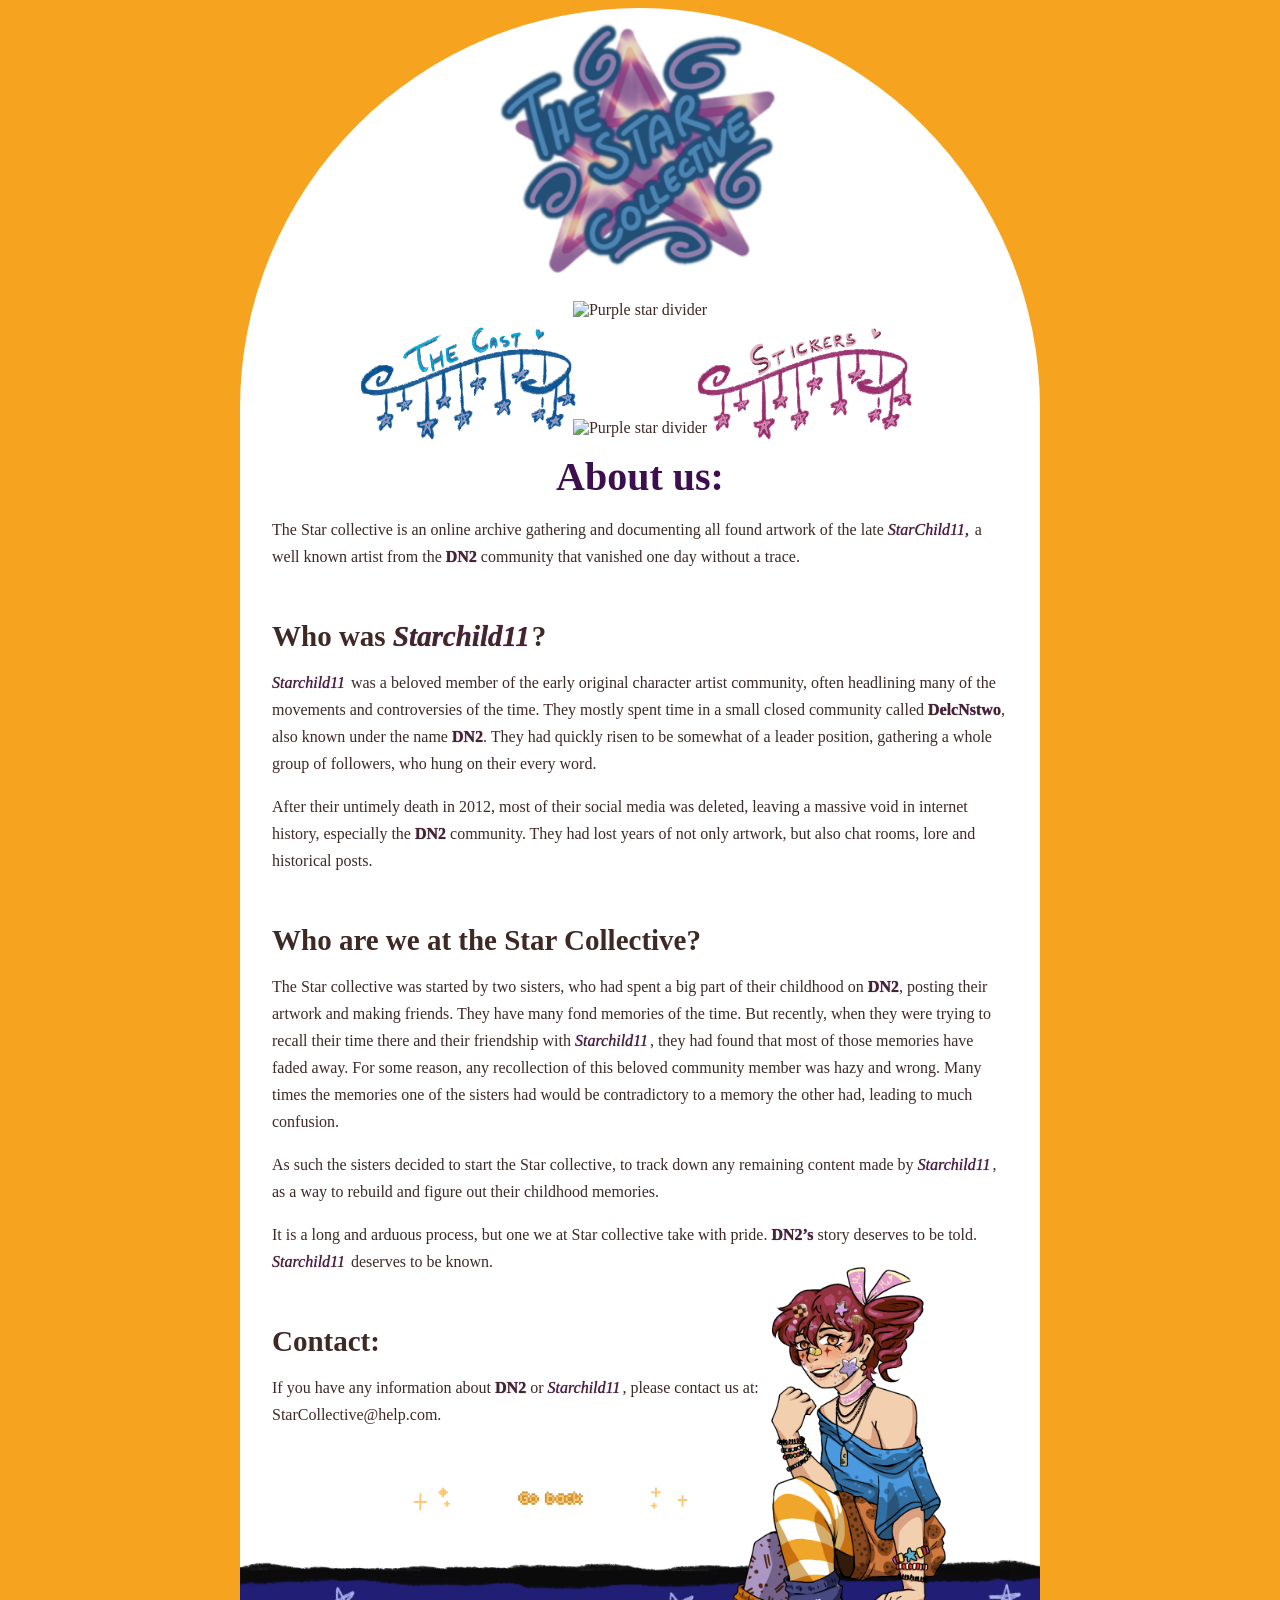
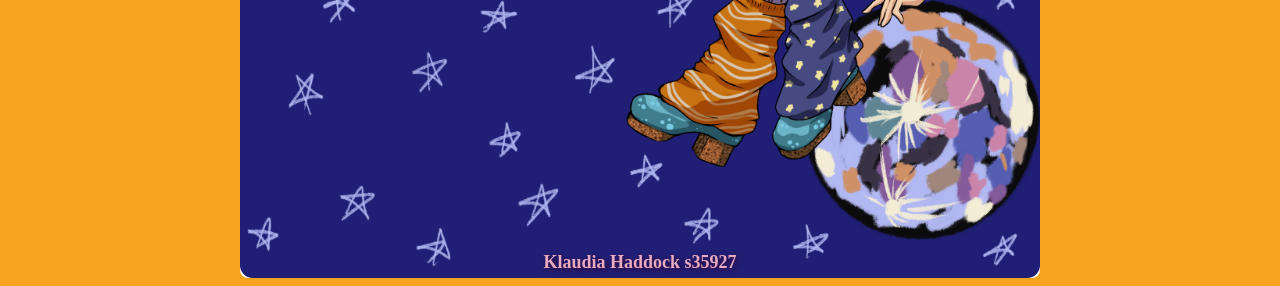
==== aboutus.html @ 187d32be "Fixes" ====
<!DOCTYPE html>
<html lang="en">
    <head>
        <link rel="stylesheet" type="text/css" href="basic.css">
        <link rel="icon" href="Images/logo.ico" type="image/ico" sizes="16x16">
        <meta charset="utf-8">
        <title>About Us</title>
        <style>
            html, body {
             overflow-y: auto;
            }
            main {
                background-color:white;
                border-radius:50vw 50vw 1vw 1vw;
            }
            .solidbg {
                position: absolute;
                top: -8px;
                height: 0vh;
                }
            .bigimage { width: 98%;}
            .cast, .stickers{max-width: 230px;}
            .background {
                position: relative;
                background-image: url("Images/star sitter.png");
                background-position: center bottom;
                background-size: cover;
                background-size: contain;
                background-repeat: no-repeat;
                border-radius: 0 0 1vw 1vw;
                padding-bottom: 22em;
            }
            .QA {text-align: left;}
            button {
                background-image: url(Images/logo.ico);
            }
            b, i{text-shadow: 0.01vh 0.01vh 0.1vh #5d0682;}
            .half{margin-right: 30%;}
            

            
        </style>
    </head>
    <body> <main>
       <a href="index.html"><div class="logo" title="Back to the start."> <img src="Images/logo.ico" alt="Home"></div></a>

         <div class="background">

           <img class=dividers src="https://64.media.tumblr.com/1f85a4c43aac12f2670ce9b62f6daa25/f14cd9c52011842d-e0/s2048x3072/82b22c966bbb07149200977e67fad8eda073cace.pnj" alt="Purple star divider">
            <nav>
                <a href="Thecast.html"><div class="cast" title="The Cast"><img src="Images/TheCast.png" alt="The Cast"></div></a>
                <a href="Stickers.html"><div class="stickers" title="Stickers"><img src="Images/Stickers.png" alt="Stickers"></div></a>
            </nav>
           <img class=dividers src="https://64.media.tumblr.com/1f85a4c43aac12f2670ce9b62f6daa25/f14cd9c52011842d-e0/s2048x3072/82b22c966bbb07149200977e67fad8eda073cace.pnj" alt="Purple star divider">
                <h3 class="title">About us:</h3>
           <div class=QA>
                <p>The Star collective is an online archive gathering and documenting all found artwork of the late <i>StarChild11,</i> a well known artist from the <b>DN2</b> community that vanished one day without a trace.</p>
                <br><h4>Who was <i>Starchild11</i>?</h4>
                <p><i>Starchild11</i> was a beloved member of the early original character artist community, often headlining many of the movements and controversies of the time. They mostly spent time in a small closed community called <b>DelcNstwo</b>, also known under the name <b>DN2</b>. They had quickly risen to be somewhat of a leader position, gathering a whole group of followers, who hung on their every word.</p>
                <p>After their untimely death in 2012, most of their social media was deleted, leaving a massive void in internet history, especially the <b>DN2</b> community. They had lost years of not only artwork, but also chat rooms, lore and historical posts.</p>
                <br><h4>Who are we at the Star Collective?</h4>
                <p>The Star collective was started by two sisters, who had spent a big part of their childhood on <b>DN2</b>, posting their artwork and making friends. They have many fond memories of the time. But recently, when they were trying to recall their time there and their friendship with <i>Starchild11</i>, they had found that most of those memories have faded away. For some reason, any recollection of this beloved community member was hazy and wrong. Many times the memories one of the sisters had would be contradictory to a memory the other had, leading to much confusion.</p>
                <p>As such the sisters decided to start the Star collective, to track down any remaining content made by <i>Starchild11</i>, as a way to rebuild and figure out their childhood memories.</p>
                <p>It is a long and arduous process, but one we at Star collective take with pride. <b>DN2’s</b> story deserves to be told. <i>Starchild11</i> deserves to be known.</p>
                <br><h4>Contact:</h4>
                <p class="half">If you have any information about <b>DN2</b> or <i>Starchild11</i>, please contact us at: StarCollective@help.com.</p>
                <br>
                <br>
           </div>

           <a href="index.html"><div class="goback"  title="Go back to the main page?"><img src="Images/GoBack.gif" alt="Go back"></div></a>
           <footer> 
                <h5>Klaudia Haddock s35927</h5>
           </footer>  
        </div></main>
    </body>
</html>
---- basic.css ----
html {
  background-image: url('../images/Background.jpg');
  background-color: #f6a31f;
  background-size: 100vh;
  overflow-x:hidden;
  scroll-behavior: smooth;
}

html {
  cursor: url('Images/cursor.png'),auto;
  color:#3F2925;
  font-family: Georgia, serif;
}

::selection {
  color: #8bcbda;
  background: #3c0445;
}

main, .solidbg {
  margin:0 auto 0 auto;
  width: 82.23vw;
  max-width:800px;
  position:relative;
  animation-name: wipe;
  animation-duration: 1.5s;
  animation-fill-mode: forwards;
}

main { 
  text-align:center;
  position:relative;
  z-index:2;
  padding-bottom:0vw;
}


nav{
  position: relative;
  display: flex;
  justify-content: space-evenly;
  flex-wrap: nowrap;
  padding-right: 20px;
  max-height: 100px;
}

nav img:hover{ 
  width: 20vw;
  max-width: 400px;
}

.title {color: #3e0f4e;}

main h1, main h2, main h3, main h4, main h5, main p {
  padding:0 2.5vw;
}

.solidbg {
  background-color:white;
  top:-11px;
  left:0;
  right:0;
  position: fixed;
  height:110%;
  z-index:1;
}

@keyframes wipe {
  from { clip-path: polygon(0 0, 0 0, 0 100%, 0% 100%); }
  to { clip-path: polygon(100% 0, 0 0, 0 100%, 100% 100%); }
}

@media screen and (max-width: 800px) {
  nav img{ 
    width: 35vw;
    max-width: 200px;
  }
  nav img:hover{
    width: 40vw; 
    max-width: 300px;

  }
}

img {
  width:95%;
  position:relative;
}

h1, h2, h3, h4, h5, p {
  z-index:999;
  position: relative;
}

h1, h2, h3, h4 { margin:2% 0; }
h1 { font-size:clamp(33px, 6.3vw, 67px);}
h2 { font-size:clamp(29px, 5.3vw, 52px);}
h3 { font-size:clamp(24px, 4.3vw, 40px);}
h4 { font-size:clamp(17px, 3.3vw, 29px);}

h5 {
  font-size:clamp(15px, 2.7vw, 18px);
  line-height:clamp( 20px, 3.3vw, 25px);
  margin:0.23vw;
}

footer {
  font-size:clamp(13px, 2.23vw, 16px);
  line-height:clamp(17px, 3.12vw, 27px);
  color: #e9abbf;
  position: absolute;
  bottom: 0em;
  width: 100%;
  text-align: center;
  text-shadow: 2px 2px 5px #340534;
}

p, a, li {
  font-size:clamp(13px, 2.23vw, 16px);
  line-height:clamp(17px, 3.12vw, 27px);
}

a { 
  color: #4f5ae5;
  font-weight:bold;
}

a:hover { 
  color:crimson;
  transition:0.7s; 
} 

a.alt { 
  color:black;
  font-weight:unset;
}

a.alt:hover { color:#4f5ae5; }

i { margin-right: 2px; }

img{ 
  transition-timing-function: ease-out;
  transition-duration:1.7s; 
}

img{ 
  opacity: 1; 
}

.poem {
  color: #4c465f;
  font-family: "Times New Roman", Times, serif;
  font-style: italic;
}

.dividers {
  width: 90%;
  margin: auto;
}

.about, .cast, .stickers {
  position:relative;
  text-align:right;
  vertical-align:top;
}


.logo{
  display: block;
  margin: auto;
  position: relative;
  max-width: 300px;
}

.goback{
  display: block;
  margin: auto;
  position: relative;
  max-width: 300px;
  margin-left: 20%;
}
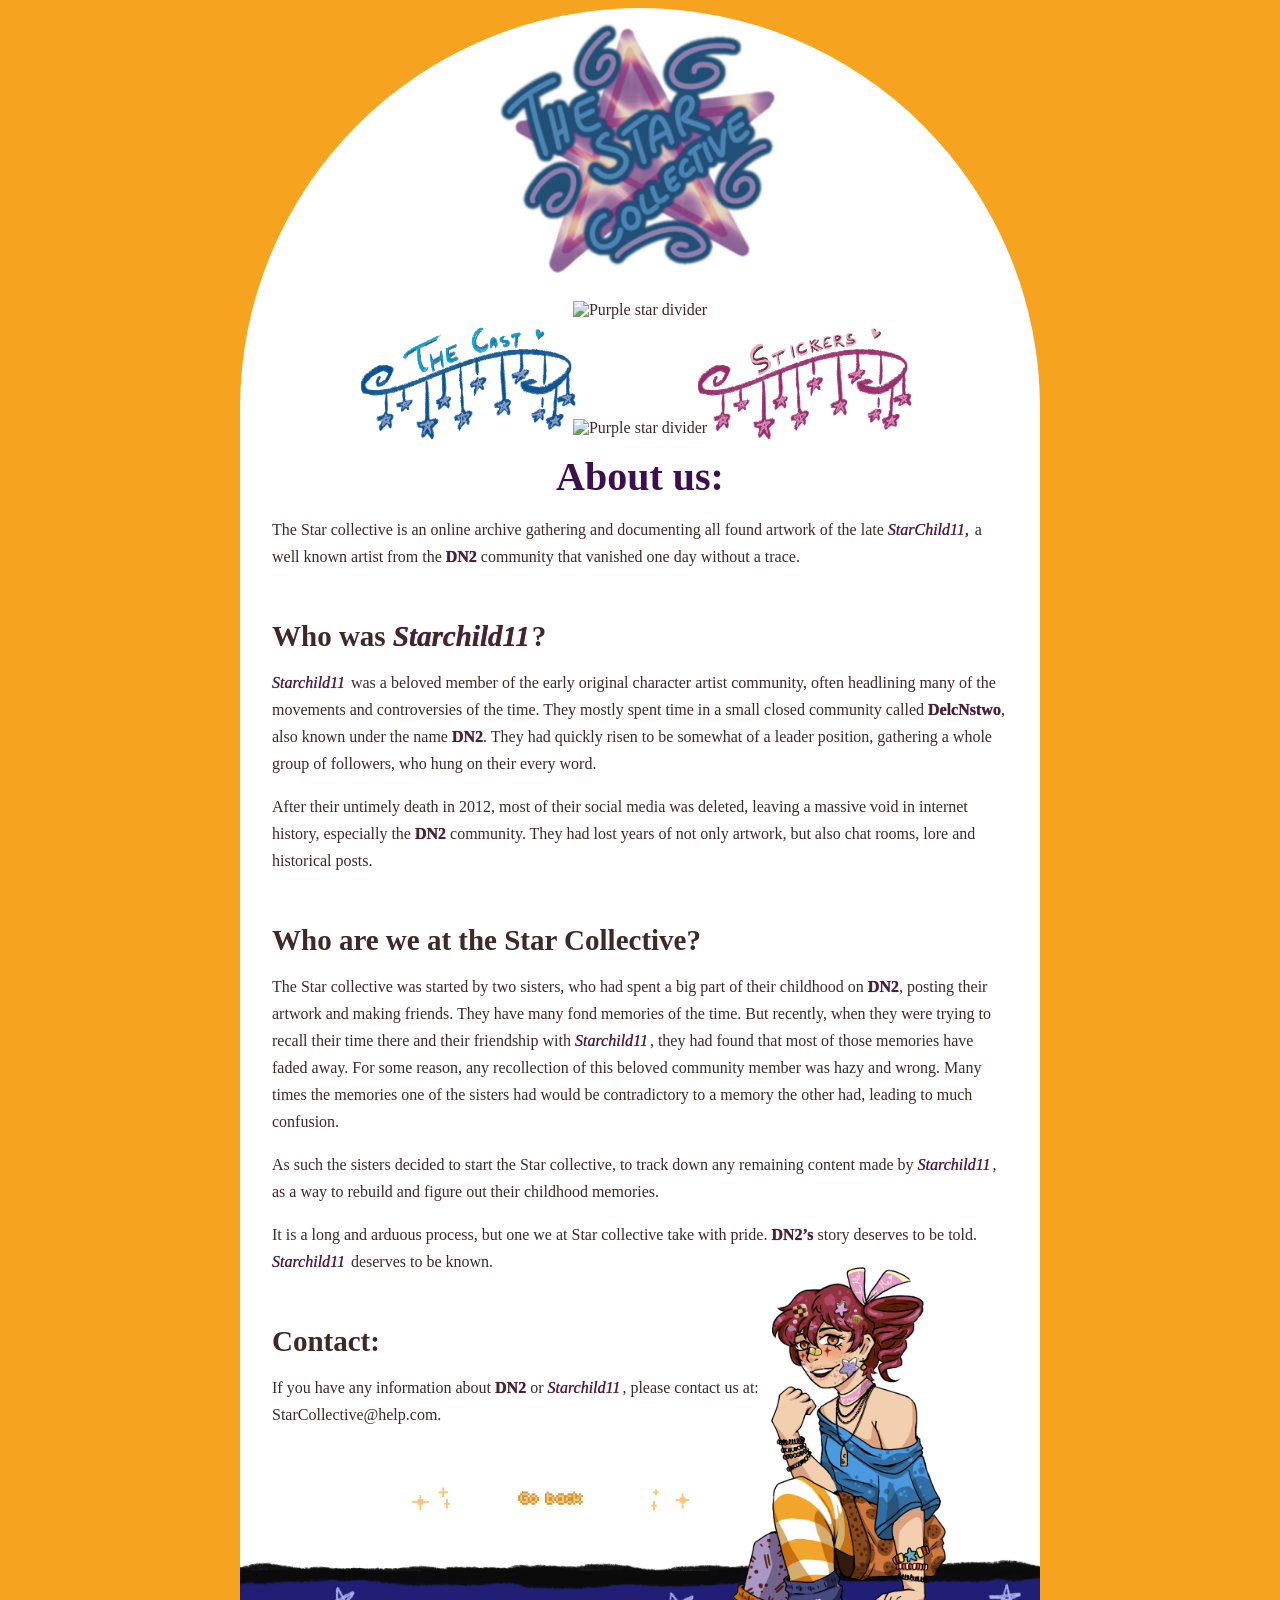
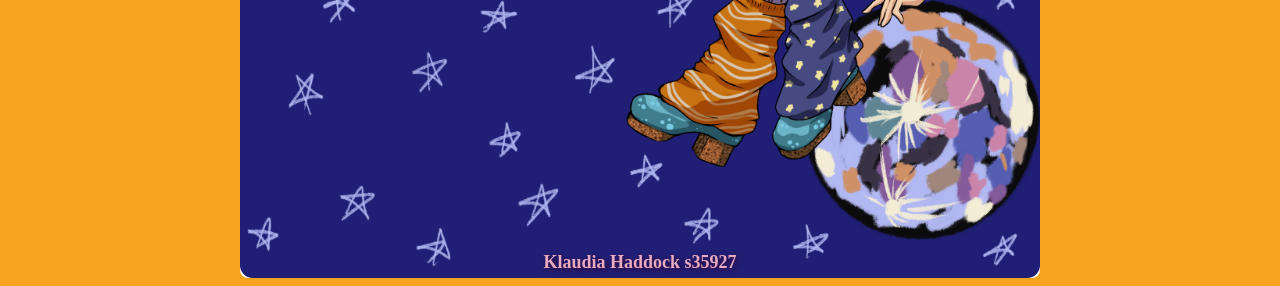
==== commit 8064f3a6: "2" ====
--- a/aboutus.html
+++ b/aboutus.html
@@ -48,7 +48,7 @@
 
            <img class=dividers src="https://64.media.tumblr.com/1f85a4c43aac12f2670ce9b62f6daa25/f14cd9c52011842d-e0/s2048x3072/82b22c966bbb07149200977e67fad8eda073cace.pnj" alt="Purple star divider">
             <nav>
-                <a href="Thecast.html"><div class="cast" title="The Cast"><img src="Images/TheCast.png" alt="The Cast"></div></a>
+                <a href="Thcast.html"><div class="cast" title="The Cast"><img src="Images/TheCast.png" alt="The Cast"></div></a>
                 <a href="Stickers.html"><div class="stickers" title="Stickers"><img src="Images/Stickers.png" alt="Stickers"></div></a>
             </nav>
            <img class=dividers src="https://64.media.tumblr.com/1f85a4c43aac12f2670ce9b62f6daa25/f14cd9c52011842d-e0/s2048x3072/82b22c966bbb07149200977e67fad8eda073cace.pnj" alt="Purple star divider">
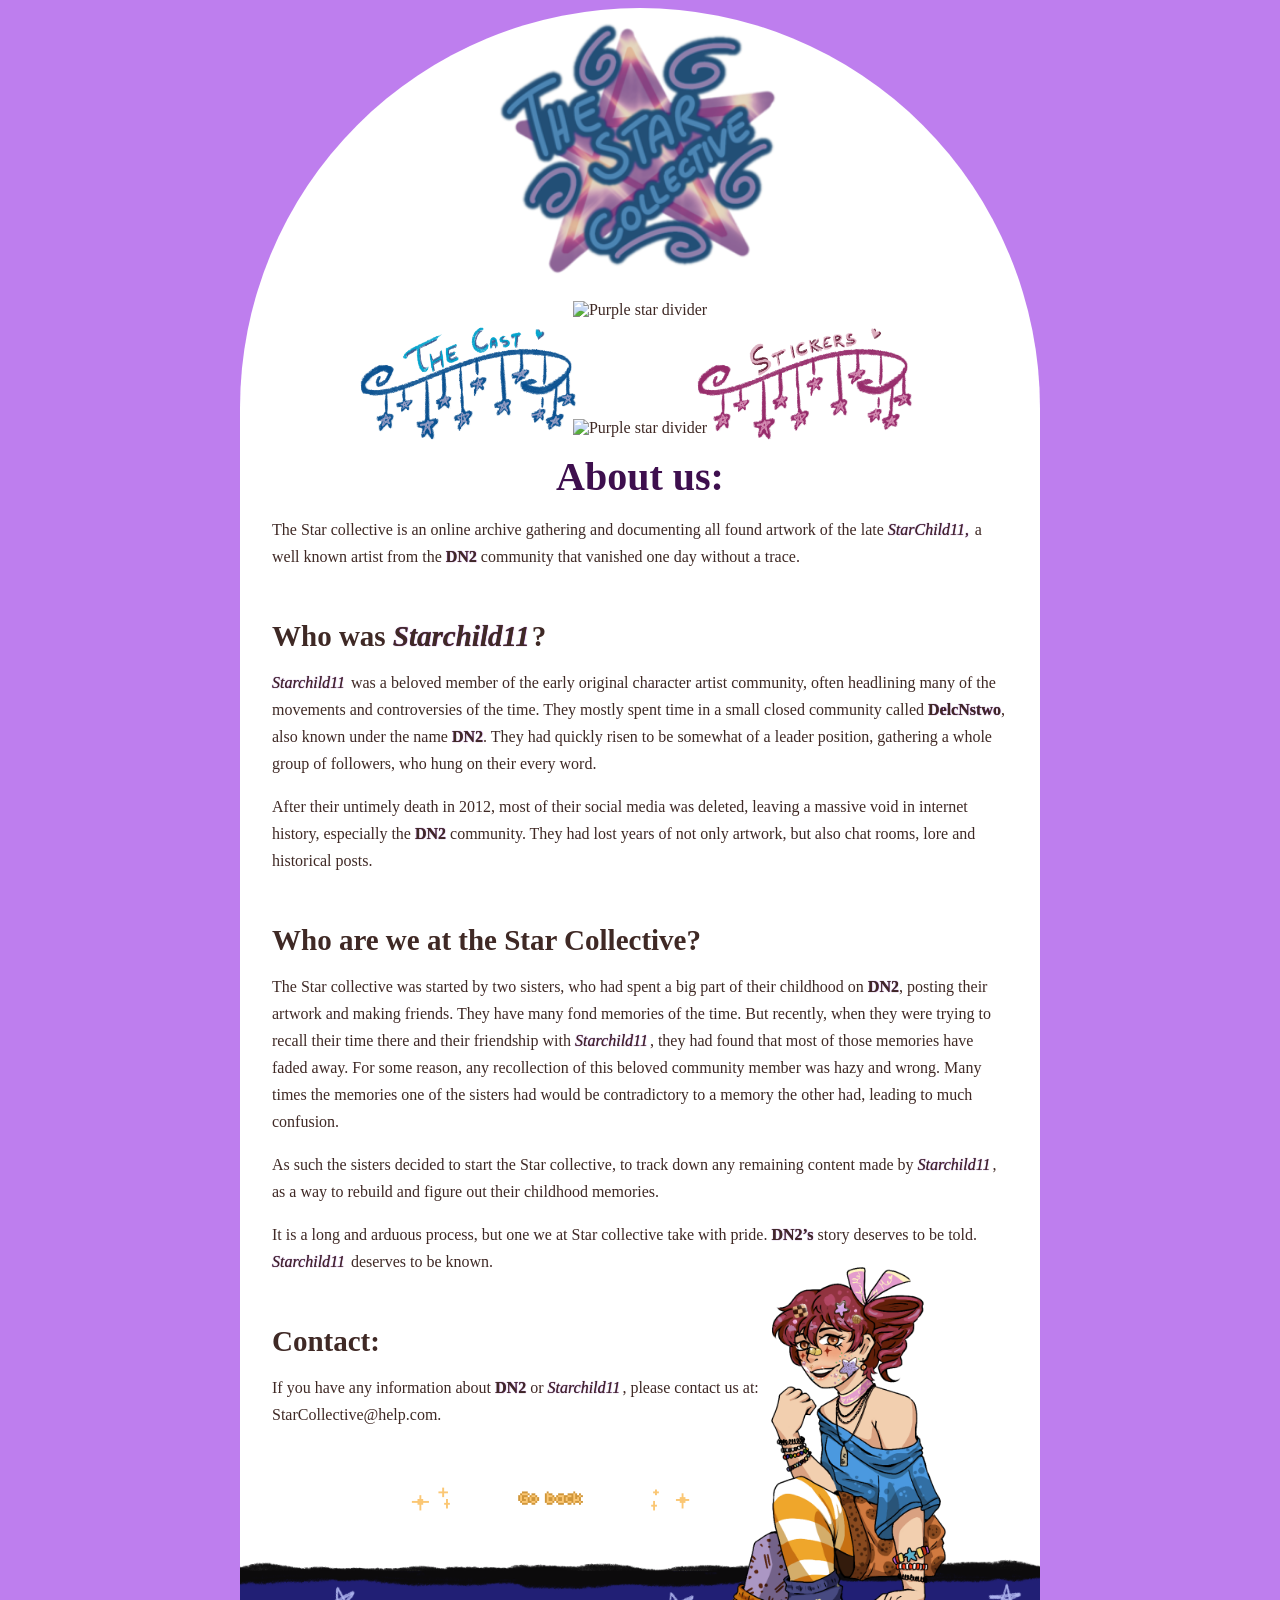
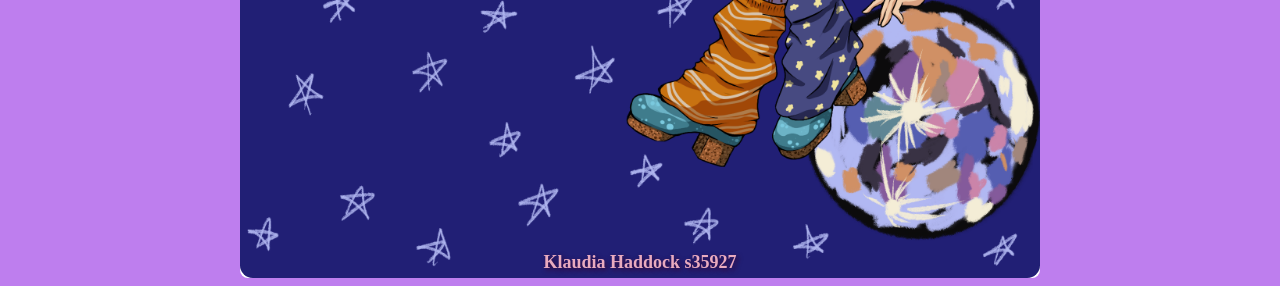
==== commit 7eb47208: "4" ====
--- a/aboutus.html
+++ b/aboutus.html
@@ -9,6 +9,7 @@
             html, body {
              overflow-y: auto;
             }
+            html{background-image: url('../images/Background.jpg');}
             main {
                 background-color:white;
                 border-radius:50vw 50vw 1vw 1vw;
--- a/basic.css
+++ b/basic.css
@@ -1,6 +1,6 @@
 html {
   background-image: url('../images/Background.jpg');
-  background-color: #f6a31f;
+  background-color: #be7eee;
   background-size: 100vh;
   overflow-x:hidden;
   scroll-behavior: smooth;
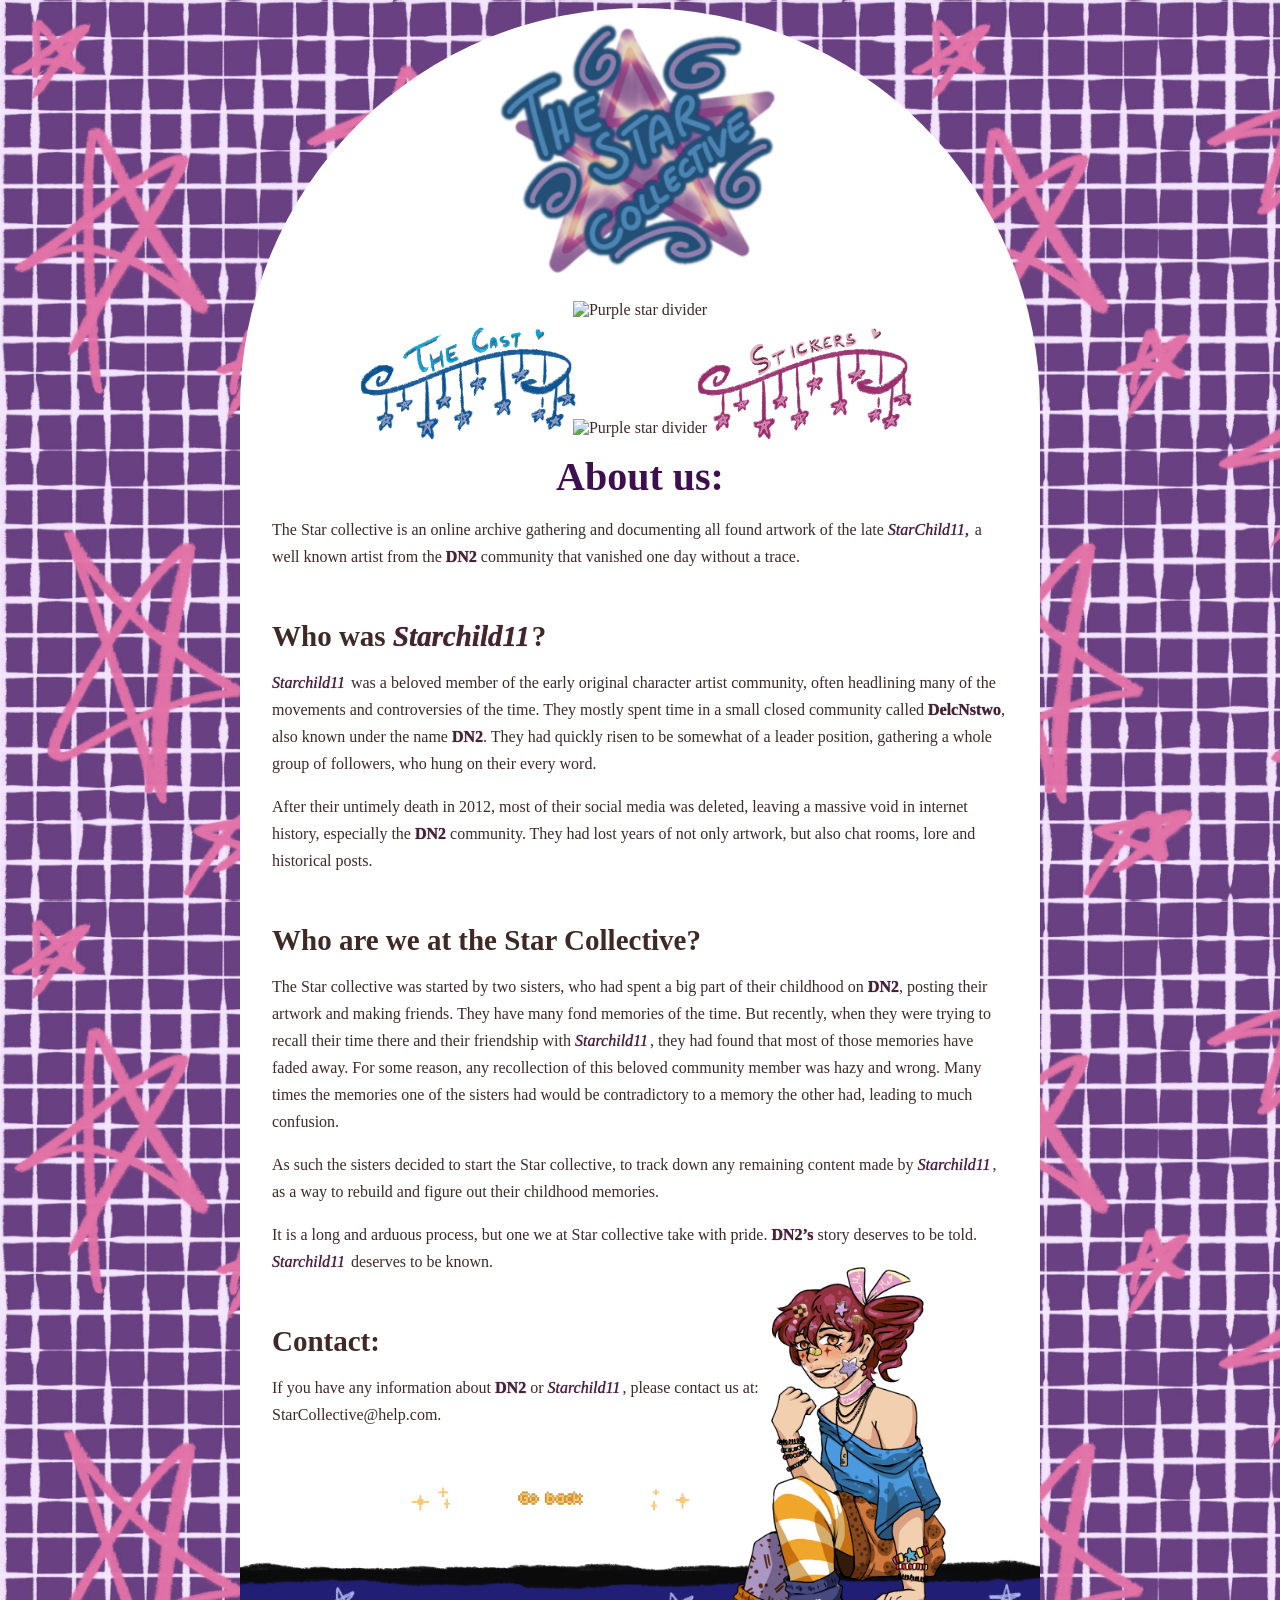
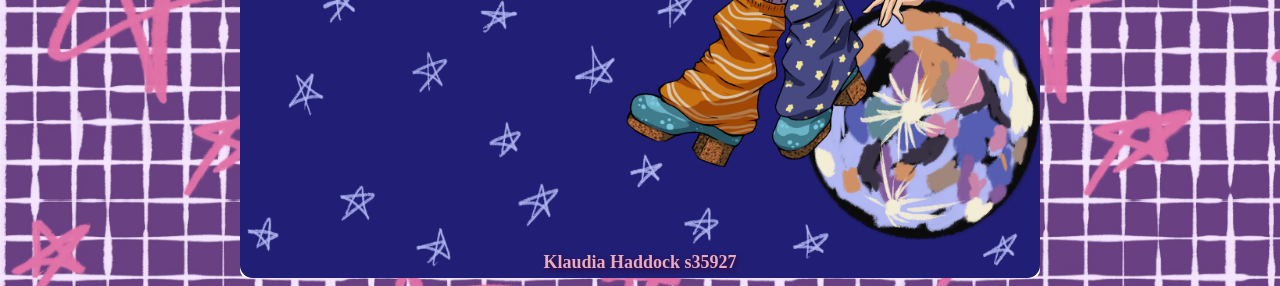
==== commit d02e6fc4: "..." ====
--- a/aboutus.html
+++ b/aboutus.html
@@ -9,7 +9,7 @@
             html, body {
              overflow-y: auto;
             }
-            html{background-image: url('../images/Background.jpg');}
+            html{background-image: url('../Images/Background.jpg');}
             main {
                 background-color:white;
                 border-radius:50vw 50vw 1vw 1vw;
--- a/basic.css
+++ b/basic.css
@@ -1,6 +1,6 @@
 html {
-  background-image: url('../images/Background.jpg');
-  background-color: #be7eee;
+  background-image: url('../Images/Background.jpg');
+  background-color: #9788c4;
   background-size: 100vh;
   overflow-x:hidden;
   scroll-behavior: smooth;
